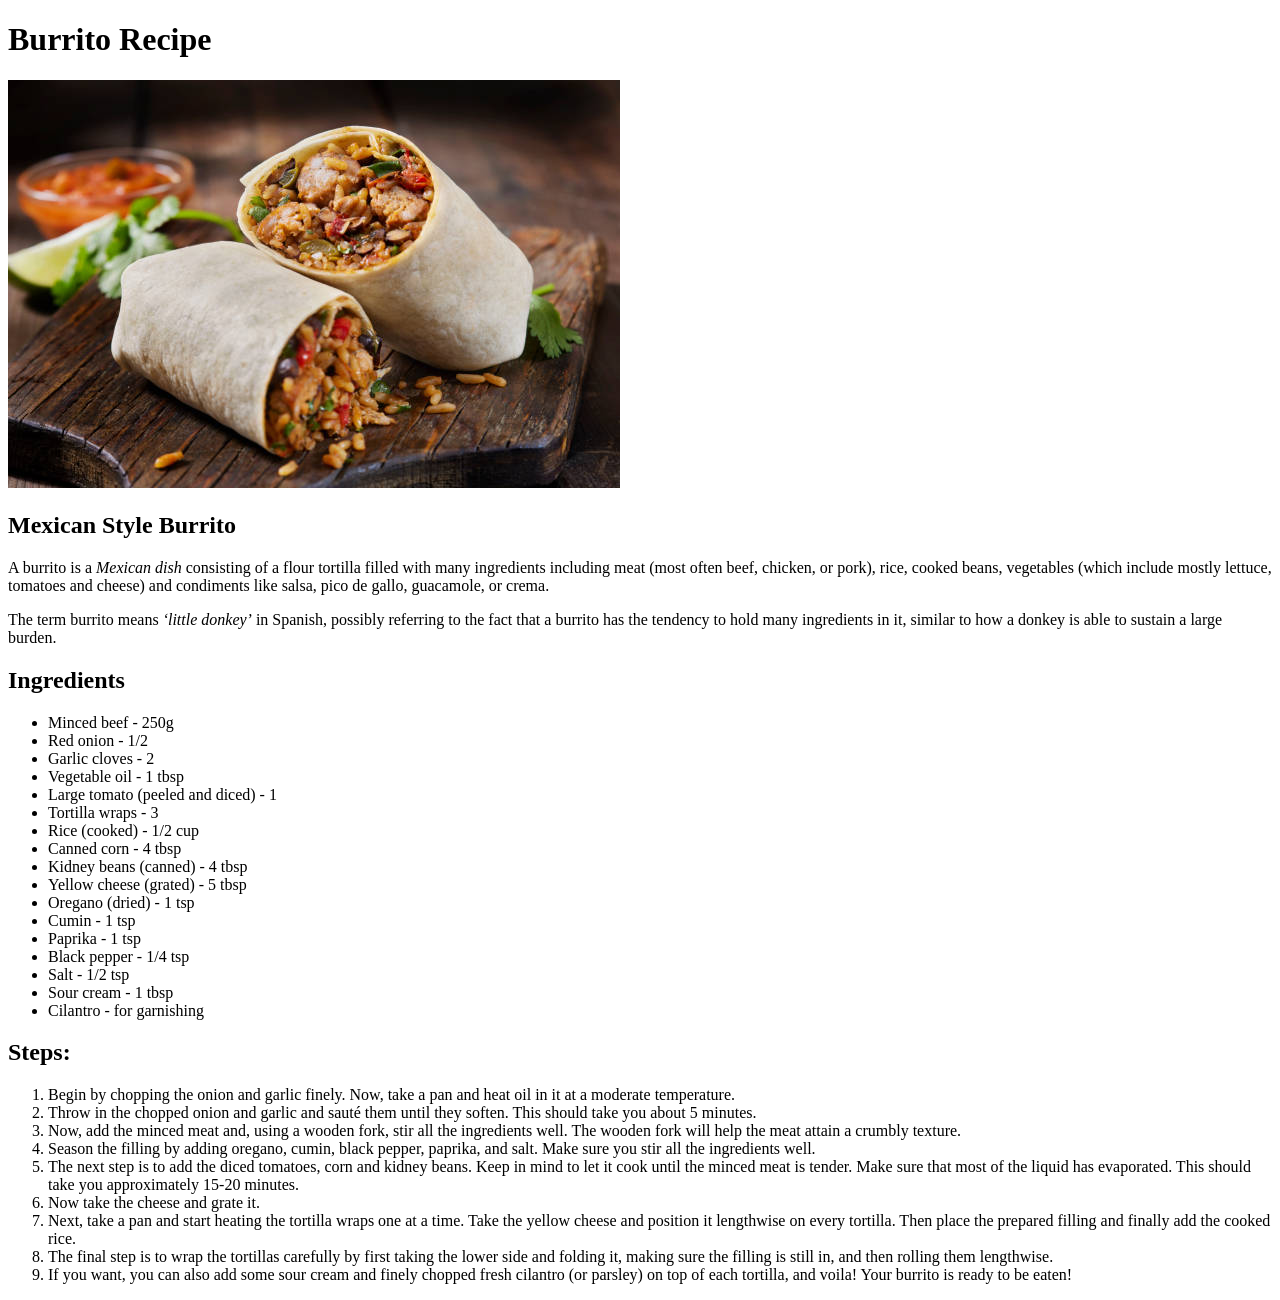
==== recipes/burrito.html @ 7741c247 "Add existing file" ====
<!DOCTYPE html>
<html lang = "en">
<head>
<meta charset = "UTF-8">
<title>Burrito Recipe </title>
</head>
<body>

<h1> Burrito Recipe</h1>
<img src="../images/burrito.jpg" alt="A picture of a burrito cut in half">
<h2>Mexican Style Burrito</h2>

<p> A burrito is a <em>Mexican dish</em> consisting of a flour tortilla filled with many ingredients including meat (most often beef, chicken, or pork), rice, cooked beans, vegetables (which include mostly lettuce, tomatoes and cheese) and condiments like salsa, pico de gallo, guacamole, or crema.</p>
<p>The term burrito means <em>‘little donkey’</em> in Spanish, possibly referring to the fact that a burrito has the tendency to hold many ingredients in it, similar to how a donkey is able to sustain a large burden.</p>

<h2>Ingredients</h2>
<ul>
    <li>Minced beef - 250g</li>
    <li>Red onion - 1/2</li>
    <li>Garlic cloves - 2</li>
    <li>Vegetable oil - 1 tbsp</li>
    <li>Large tomato (peeled and diced) - 1</li>
    <li>Tortilla wraps - 3</li>
    <li>Rice (cooked) - 1/2 cup</li>
    <li>Canned corn - 4 tbsp</li>
    <li>Kidney beans (canned) - 4 tbsp</li>
    <li>Yellow cheese (grated) - 5 tbsp</li>
    <li>Oregano (dried) - 1 tsp</li>
    <li>Cumin - 1 tsp</li>
    <li>Paprika - 1 tsp</li>
    <li>Black pepper - 1/4 tsp</li>
    <li>Salt - 1/2 tsp</li>
    <li>Sour cream - 1 tbsp</li>
    <li>Cilantro - for garnishing</li>
</ul>
<h2>Steps: </h2>
<ol>
    <li>Begin by chopping the onion and garlic finely. Now, take a pan and heat oil in it at a moderate temperature.</li>
    <li>Throw in the chopped onion and garlic and sauté them until they soften. This should take you about 5 minutes.
    </li>
    <li>Now, add the minced meat and, using a wooden fork, stir all the ingredients well. The wooden fork will help the meat attain a crumbly texture.</li>
    <li>Season the filling by adding oregano, cumin, black pepper, paprika, and salt. Make sure you stir all the ingredients well.</li>
    <li>The next step is to add the diced tomatoes, corn and kidney beans. Keep in mind to let it cook until the minced meat is tender. Make sure that most of the liquid has evaporated. This should take you approximately 15-20 minutes.</li>
    <li>Now take the cheese and grate it.</li>
    <li>Next, take a pan and start heating the tortilla wraps one at a time. Take the yellow cheese and position it lengthwise on every tortilla. Then place the prepared filling and finally add the cooked rice.</li>
    <li>The final step is to wrap the tortillas carefully by first taking the lower side and folding it, making sure the filling is still in, and then rolling them lengthwise.</li>
    <li>If you want, you can also add some sour cream and finely chopped fresh cilantro (or parsley) on top of each tortilla, and voila! Your burrito is ready to be eaten!</li>
</ol>
</body>
</html>
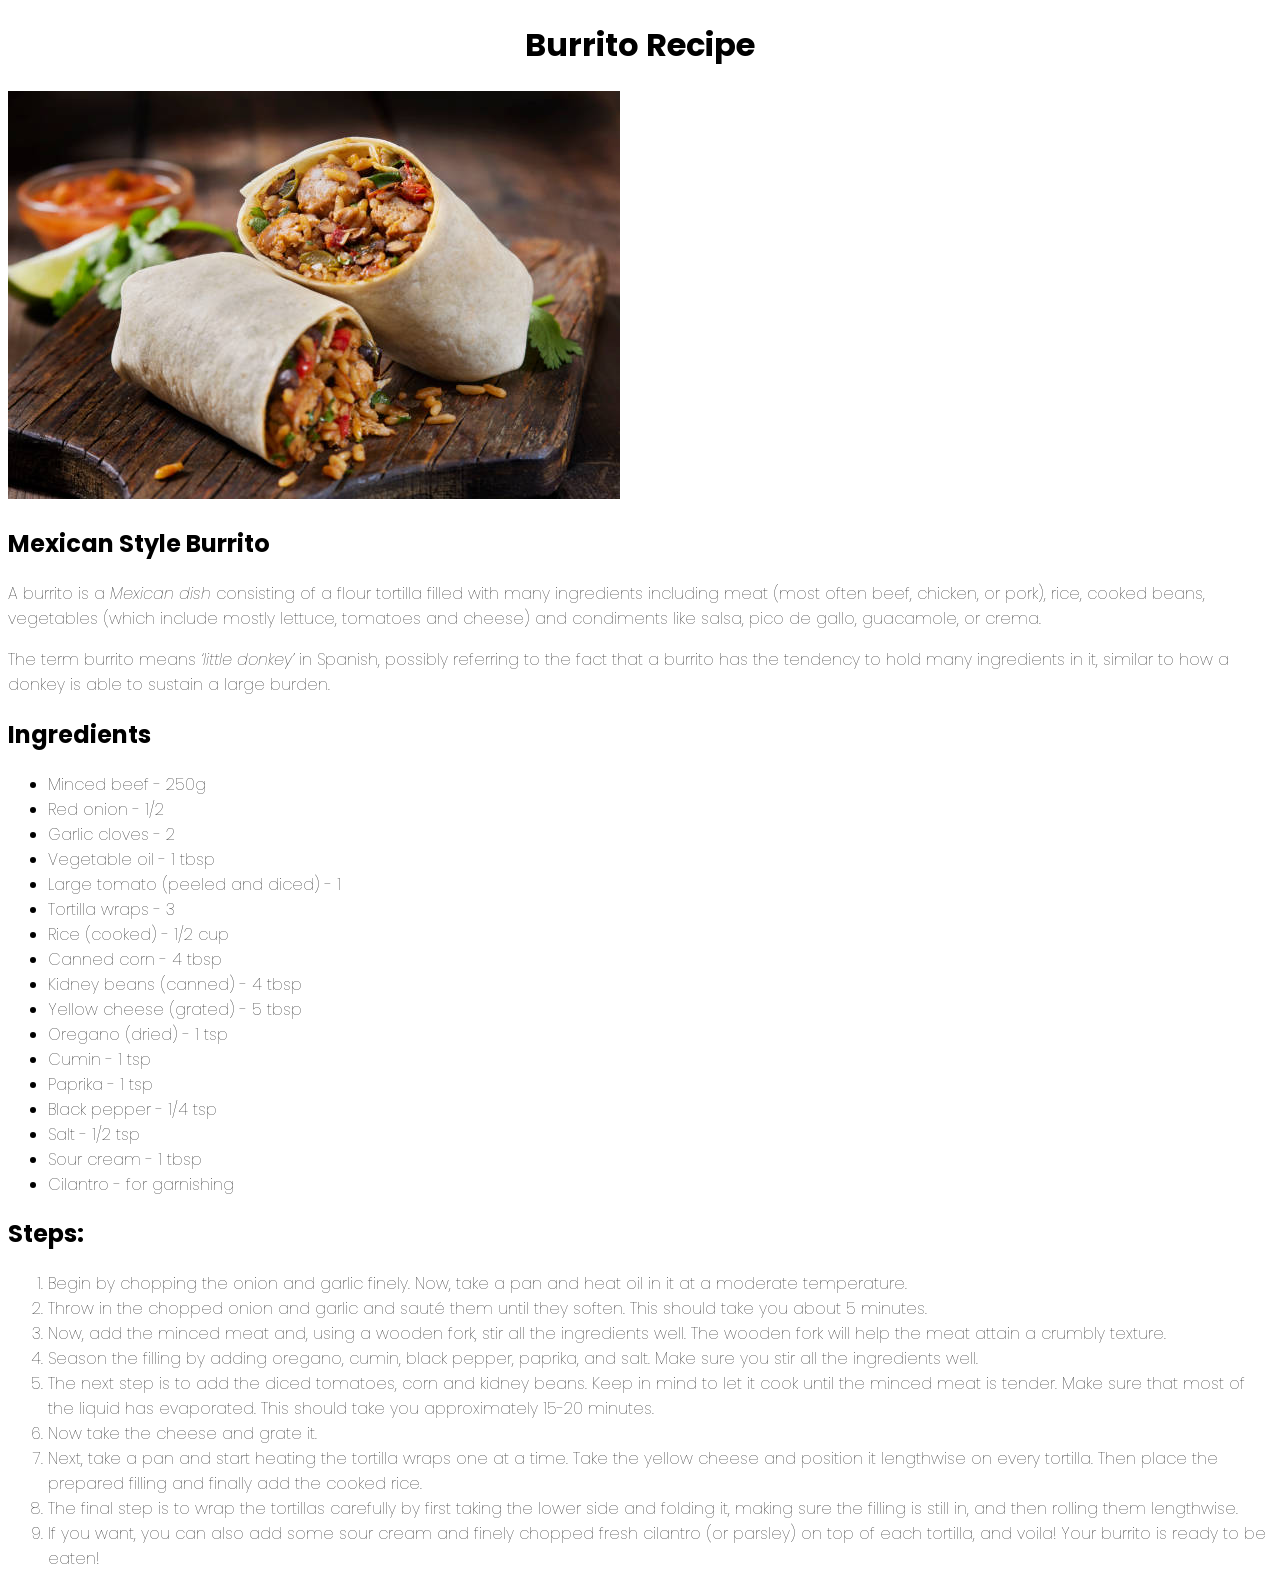
==== commit dec9b4f0: "added the styles.css and also made sure that the font looks nice." ====
--- a/recipes/burrito.html
+++ b/recipes/burrito.html
@@ -3,6 +3,10 @@
 <head>
 <meta charset = "UTF-8">
 <title>Burrito Recipe </title>
+<link rel="preconnect" href="https://fonts.googleapis.com">
+<link rel="preconnect" href="https://fonts.gstatic.com" crossorigin>
+<link href="https://fonts.googleapis.com/css2?family=Poppins:ital,wght@0,100;0,200;0,300;0,400;0,500;0,600;0,700;0,800;0,900;1,100;1,200;1,300;1,400;1,500;1,600;1,700;1,800;1,900&display=swap" rel="stylesheet">
+<link rel="stylesheet" href="../styles.css">
 </head>
 <body>
 
--- a/styles.css
+++ b/styles.css
@@ -0,0 +1,9 @@
+body{
+      font-family: "Poppins", sans-serif;
+  font-weight: 100;
+  font-style: normal;
+}
+
+h1{
+    text-align: center;
+}
